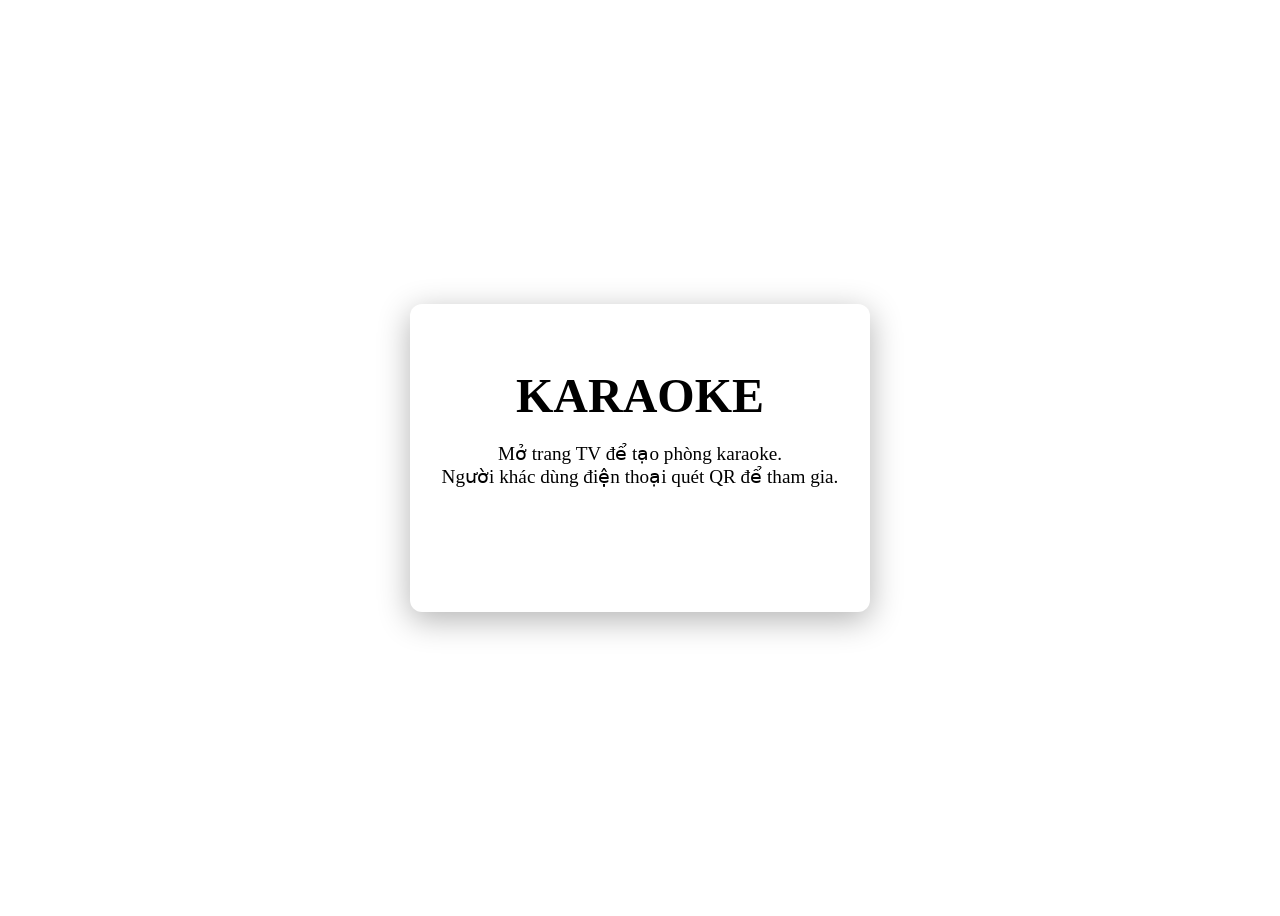
==== index.html @ 7989e60d "Add files via upload" ====
<!DOCTYPE html>
<html lang="vi">
<head>
    <meta charset="UTF-8">
    <meta name="viewport" content="width=device-width, initial-scale=1.0">
    <title>Karaoke MVP</title>
    <link rel="stylesheet" href="./css/common.css">
    <style>
        body {
            display: flex;
            flex-direction: column;
            align-items: center;
            justify-content: center;
            height: 100vh;
            text-align: center;
        }
        .container {
            max-width: 600px;
            padding: 2rem;
            background: var(--surface-color);
            border-radius: 12px;
            box-shadow: 0 8px 32px rgba(0, 0, 0, 0.3);
        }
        h1 {
            font-size: 3rem;
            margin-bottom: 1rem;
            color: var(--primary-color);
        }
        p {
            font-size: 1.2rem;
            margin-bottom: 2rem;
            color: var(--text-secondary);
        }
        .btn-large {
            display: inline-block;
            padding: 1rem 2rem;
            font-size: 1.5rem;
            font-weight: bold;
            color: white;
            background: var(--primary-color);
            border: none;
            border-radius: 8px;
            text-decoration: none;
            cursor: pointer;
            transition: background 0.3s;
        }
        .btn-large:hover {
            background: var(--primary-hover);
        }
    </style>
</head>
<body>
    <div class="container">
        <h1>KARAOKE</h1>
        <p>Mở trang TV để tạo phòng karaoke.<br>Người khác dùng điện thoại quét QR để tham gia.</p>
        <a href="./tv.html" class="btn-large">MỞ TRANG TV</a>
    </div>
</body>
</html>
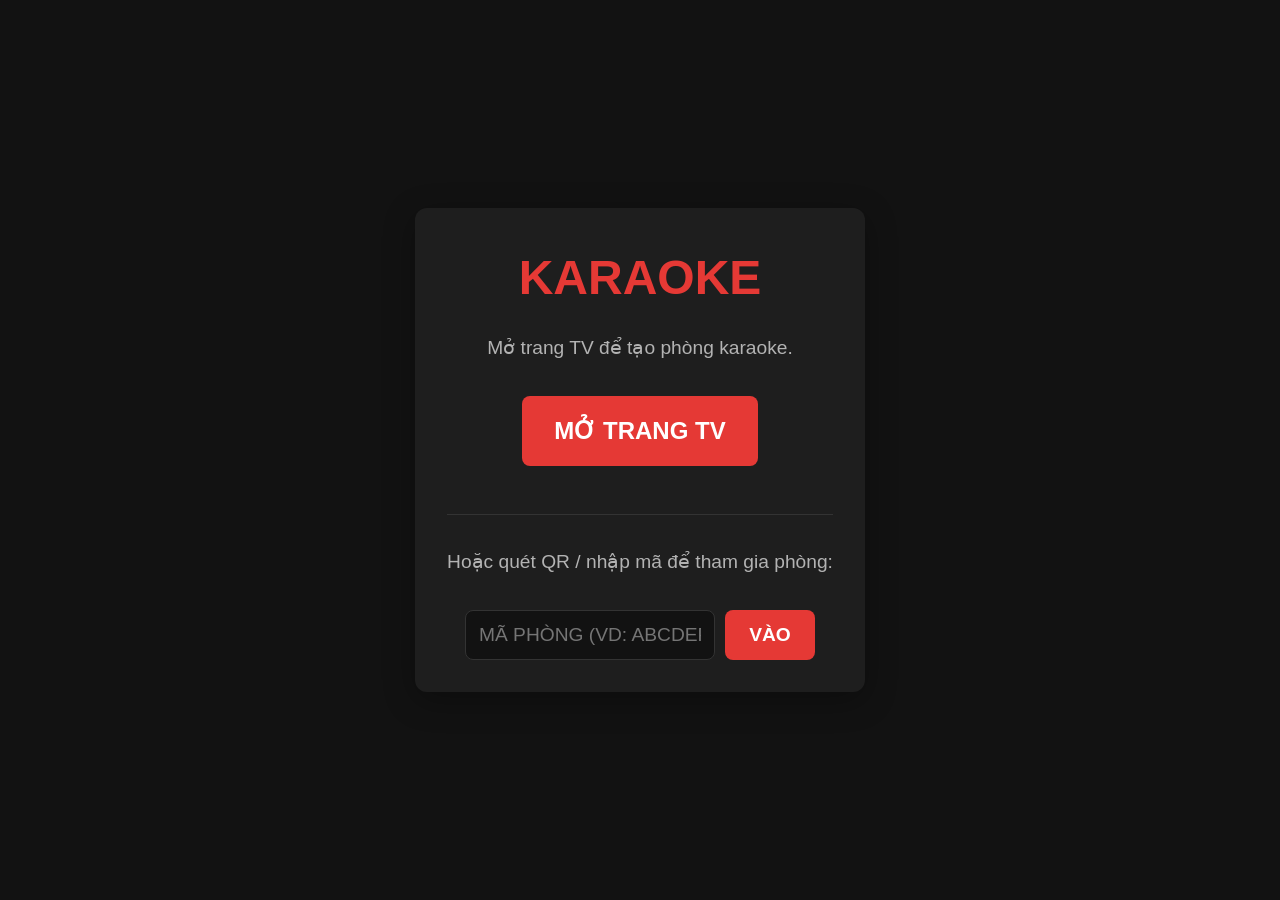
==== commit e6d12469: "Add files via upload" ====
--- a/index.html
+++ b/index.html
@@ -52,8 +52,30 @@
 <body>
     <div class="container">
         <h1>KARAOKE</h1>
-        <p>Mở trang TV để tạo phòng karaoke.<br>Người khác dùng điện thoại quét QR để tham gia.</p>
+        <p>Mở trang TV để tạo phòng karaoke.</p>
         <a href="./tv.html" class="btn-large">MỞ TRANG TV</a>
+        
+        <div style="margin-top: 3rem; padding-top: 2rem; border-top: 1px solid var(--border-color);">
+            <p>Hoặc quét QR / nhập mã để tham gia phòng:</p>
+            <div style="display: flex; gap: 10px; justify-content: center;">
+                <input type="text" id="room-code-input" placeholder="Mã phòng (VD: ABCDEF)" style="padding: 0.8rem; font-size: 1.2rem; border-radius: 8px; border: 1px solid var(--border-color); background: var(--bg-color); color: white; text-transform: uppercase; width: 250px; text-align: center;">
+                <button id="btn-join-manual" class="btn-large" style="padding: 0.8rem 1.5rem; font-size: 1.2rem;">VÀO</button>
+            </div>
+        </div>
     </div>
+
+    <script>
+        document.getElementById('btn-join-manual').addEventListener('click', () => {
+            const code = document.getElementById('room-code-input').value.trim().toUpperCase();
+            if (code) {
+                window.location.href = `./room.html?r=${code}`;
+            }
+        });
+        document.getElementById('room-code-input').addEventListener('keypress', (e) => {
+            if (e.key === 'Enter') {
+                document.getElementById('btn-join-manual').click();
+            }
+        });
+    </script>
 </body>
 </html>
--- a/css/common.css
+++ b/css/common.css
@@ -0,0 +1,53 @@
+:root {
+    --bg-color: #121212;
+    --surface-color: #1e1e1e;
+    --primary-color: #e53935;
+    --primary-hover: #f44336;
+    --text-primary: #ffffff;
+    --text-secondary: #b3b3b3;
+    --border-color: #333333;
+    --success-color: #4caf50;
+    --error-color: #f44336;
+}
+
+* {
+    box-sizing: border-box;
+    margin: 0;
+    padding: 0;
+}
+
+body {
+    font-family: 'Segoe UI', Roboto, Helvetica, Arial, sans-serif;
+    background-color: var(--bg-color);
+    color: var(--text-primary);
+    line-height: 1.6;
+}
+
+button {
+    font-family: inherit;
+    cursor: pointer;
+}
+
+button:disabled {
+    opacity: 0.5;
+    cursor: not-allowed;
+}
+
+.hidden {
+    display: none !important;
+}
+
+/* Scrollbar styling for a modern look */
+::-webkit-scrollbar {
+    width: 8px;
+}
+::-webkit-scrollbar-track {
+    background: var(--bg-color);
+}
+::-webkit-scrollbar-thumb {
+    background: var(--border-color);
+    border-radius: 4px;
+}
+::-webkit-scrollbar-thumb:hover {
+    background: #555;
+}
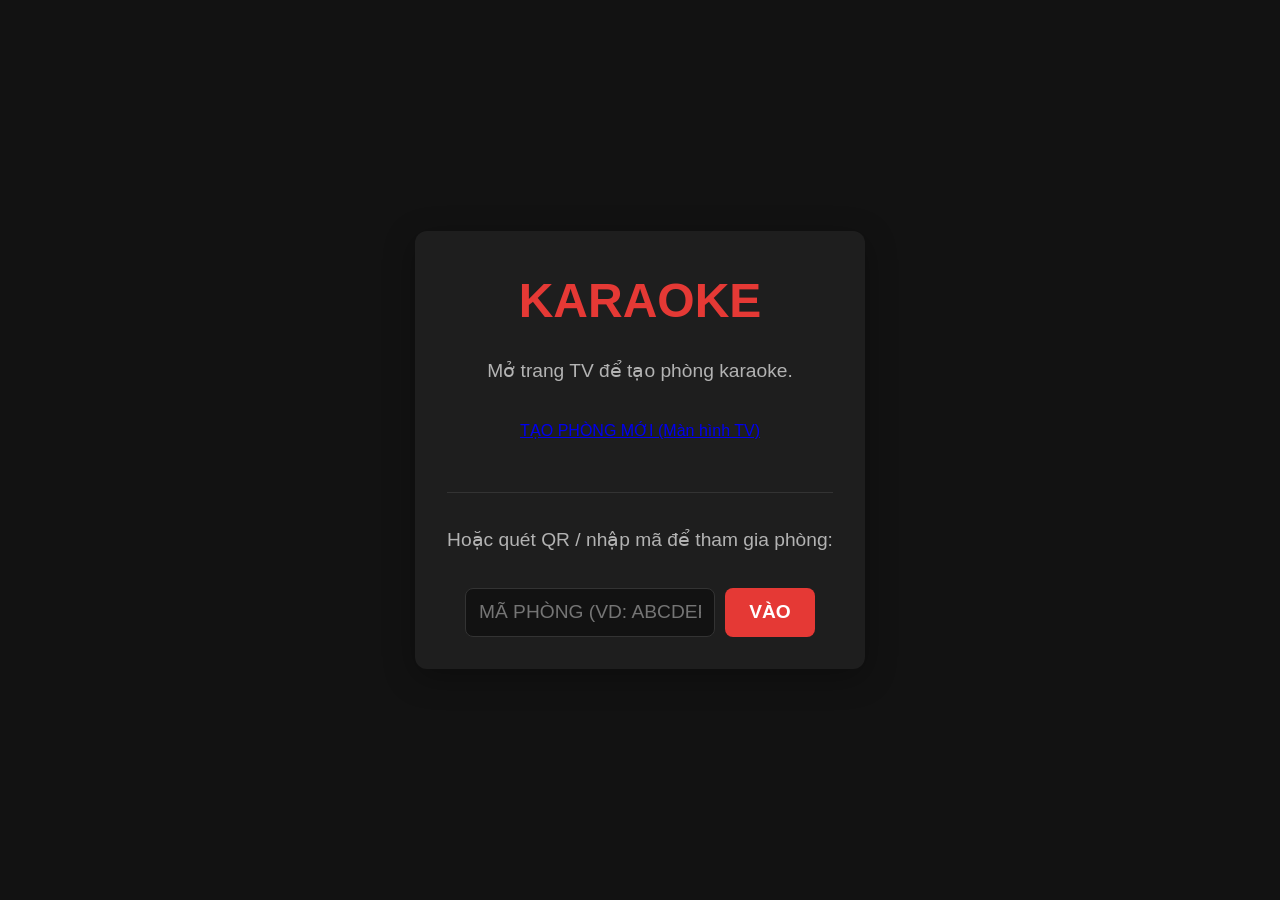
==== commit 05cb4573: "Add files via upload" ====
--- a/index.html
+++ b/index.html
@@ -53,7 +53,7 @@
     <div class="container">
         <h1>KARAOKE</h1>
         <p>Mở trang TV để tạo phòng karaoke.</p>
-        <a href="./tv.html" class="btn-large">MỞ TRANG TV</a>
+            <a href="tv.html?v=5" class="btn btn-primary">TẠO PHÒNG MỚI (Màn hình TV)</a>
         
         <div style="margin-top: 3rem; padding-top: 2rem; border-top: 1px solid var(--border-color);">
             <p>Hoặc quét QR / nhập mã để tham gia phòng:</p>
@@ -68,7 +68,7 @@
         document.getElementById('btn-join-manual').addEventListener('click', () => {
             const code = document.getElementById('room-code-input').value.trim().toUpperCase();
             if (code) {
-                window.location.href = `./room.html?r=${code}`;
+                window.location.href = `./room.html?v=5&r=${code}`;
             }
         });
         document.getElementById('room-code-input').addEventListener('keypress', (e) => {
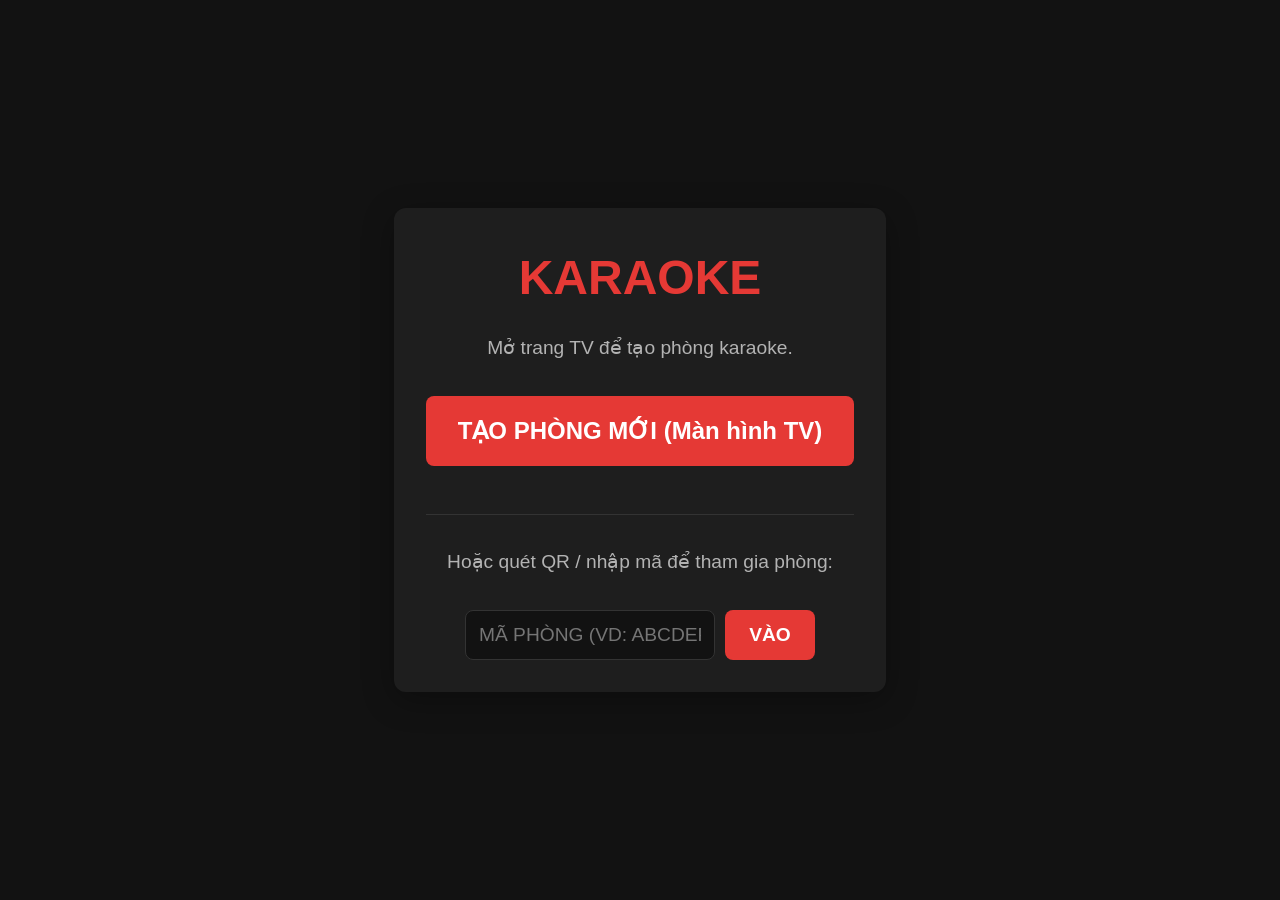
==== commit 71842c60: "Add files via upload" ====
--- a/index.html
+++ b/index.html
@@ -53,7 +53,7 @@
     <div class="container">
         <h1>KARAOKE</h1>
         <p>Mở trang TV để tạo phòng karaoke.</p>
-            <a href="tv.html?v=5" class="btn btn-primary">TẠO PHÒNG MỚI (Màn hình TV)</a>
+        <a href="tv.html?v=6" class="btn-large">TẠO PHÒNG MỚI (Màn hình TV)</a>
         
         <div style="margin-top: 3rem; padding-top: 2rem; border-top: 1px solid var(--border-color);">
             <p>Hoặc quét QR / nhập mã để tham gia phòng:</p>
@@ -68,7 +68,7 @@
         document.getElementById('btn-join-manual').addEventListener('click', () => {
             const code = document.getElementById('room-code-input').value.trim().toUpperCase();
             if (code) {
-                window.location.href = `./room.html?v=5&r=${code}`;
+                window.location.href = `./room.html?v=6&r=${code}`;
             }
         });
         document.getElementById('room-code-input').addEventListener('keypress', (e) => {
